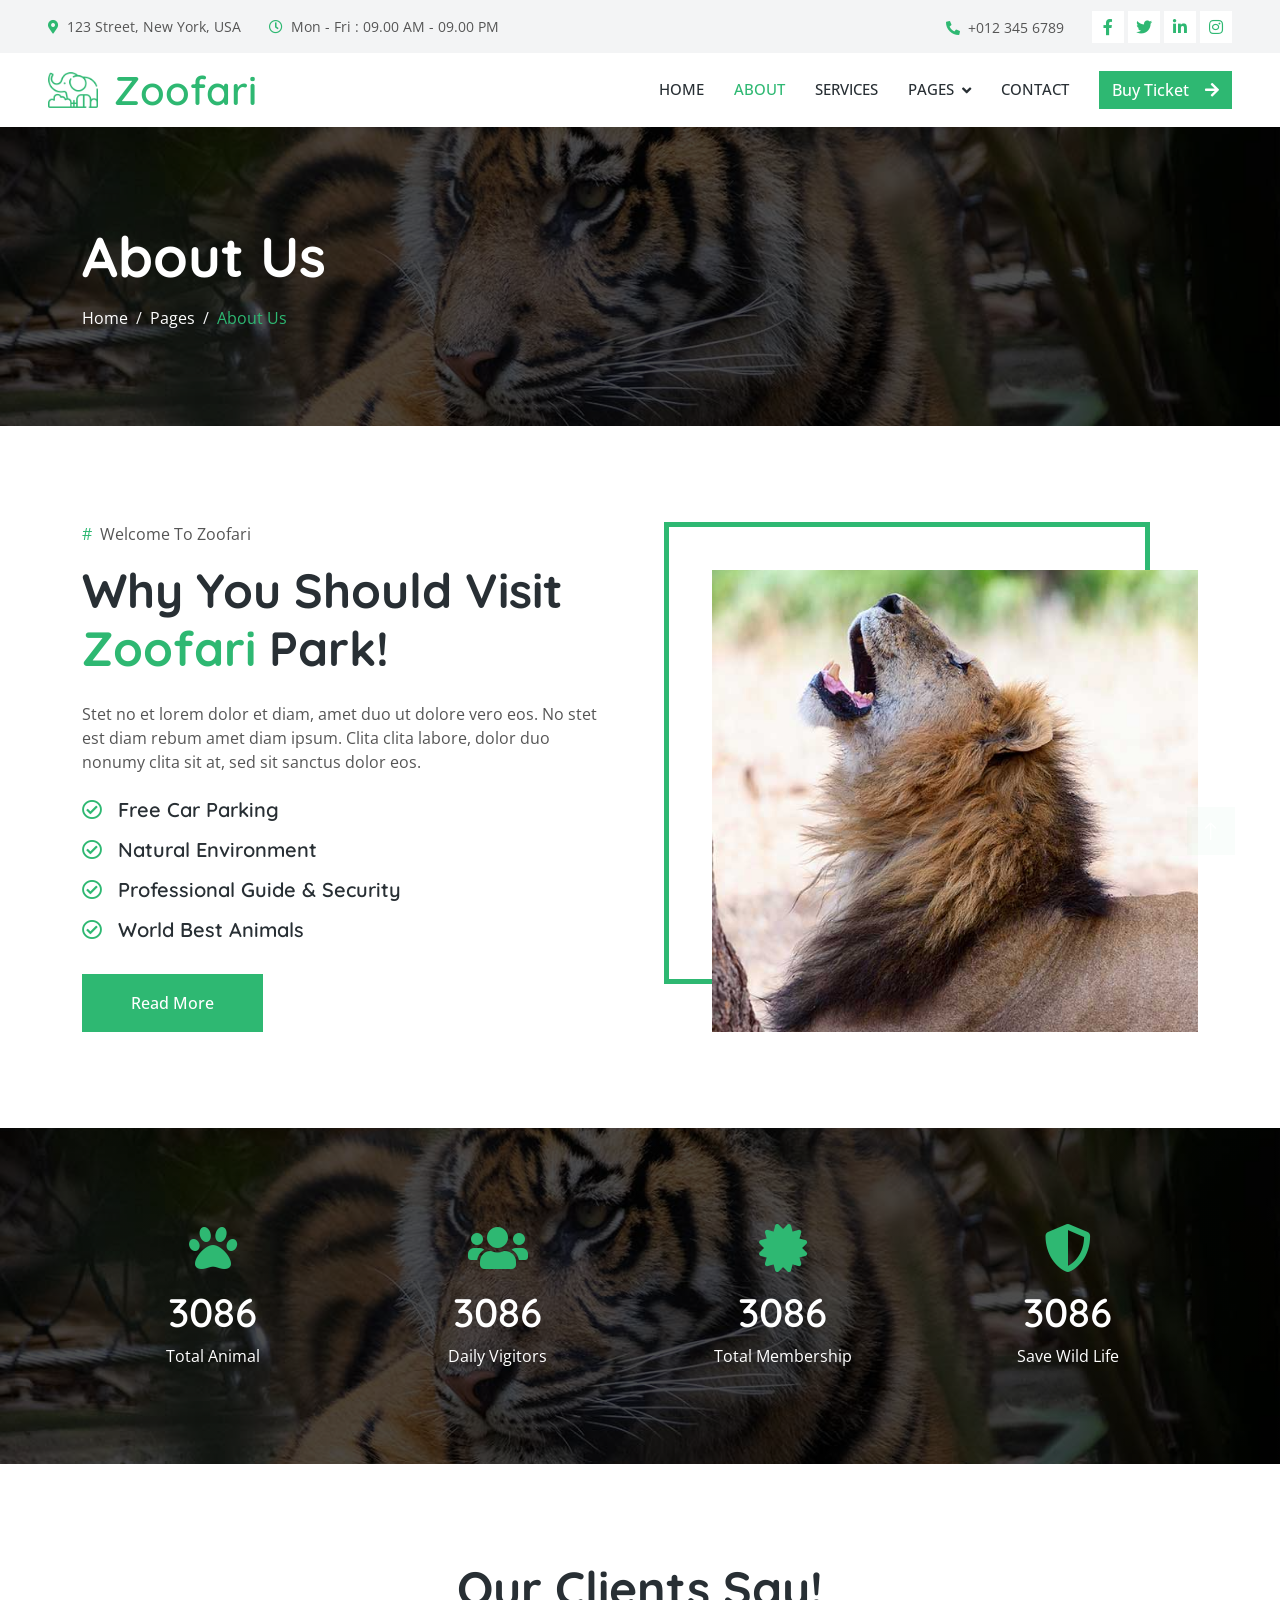
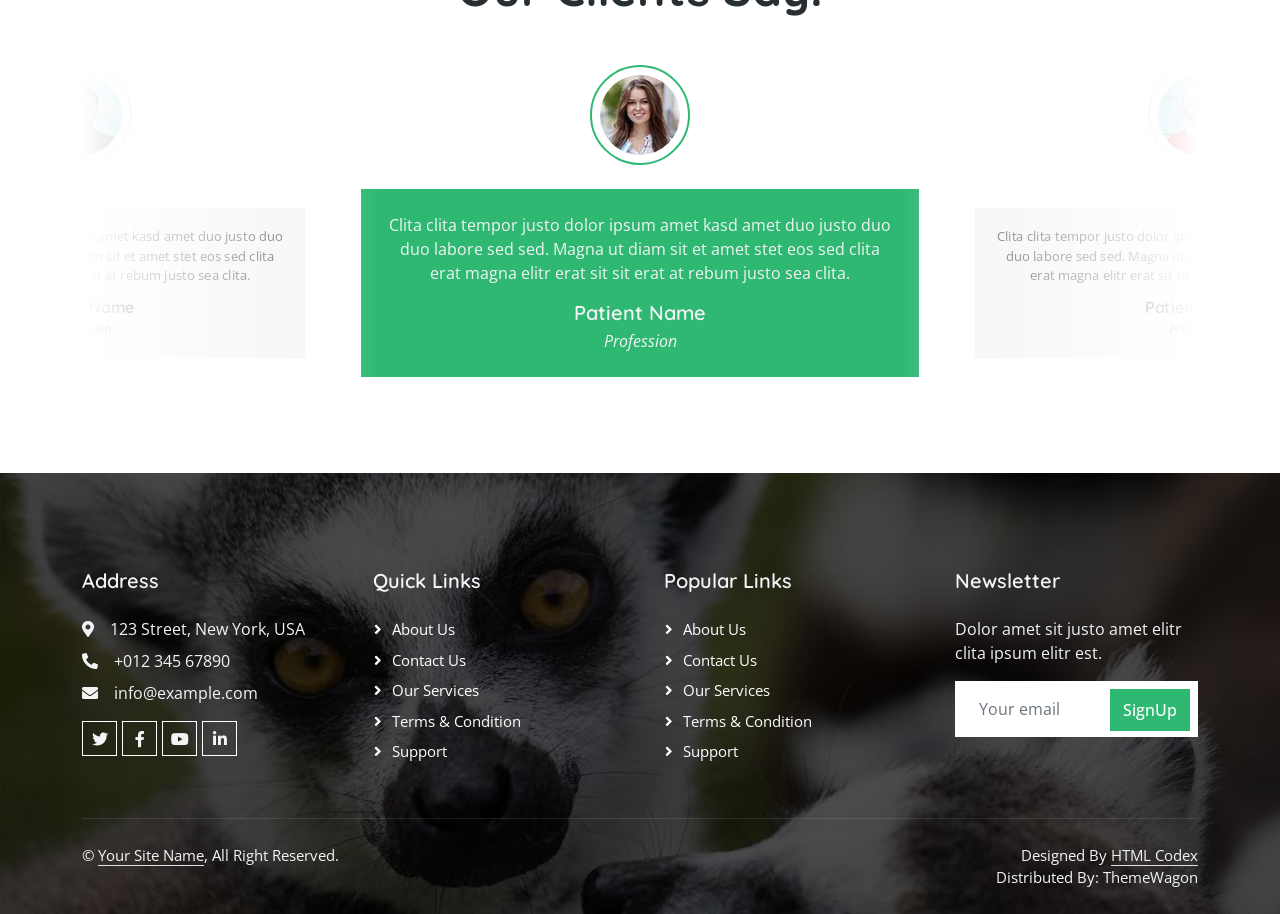
==== about.html @ 5d4ed044 "added abbout" ====
<!DOCTYPE html>
<html lang="en">
  <head>
    <meta charset="utf-8" />
    <title>Zoofari - Zoo & Safari Park Website Template</title>
    <meta content="width=device-width, initial-scale=1.0" name="viewport" />
    <meta content="" name="keywords" />
    <meta content="" name="description" />

    <!-- Favicon -->
    <link href="img/favicon.ico" rel="icon" />

    <!-- Google Web Fonts -->
    <link rel="preconnect" href="https://fonts.googleapis.com" />
    <link rel="preconnect" href="https://fonts.gstatic.com" crossorigin />
    <link
      href="https://fonts.googleapis.com/css2?family=Open+Sans:wght@400;500&family=Quicksand:wght@600;700&display=swap"
      rel="stylesheet"
    />

    <!-- Icon Font Stylesheet -->
    <link
      href="https://cdnjs.cloudflare.com/ajax/libs/font-awesome/5.10.0/css/all.min.css"
      rel="stylesheet"
    />
    <link
      href="https://cdn.jsdelivr.net/npm/bootstrap-icons@1.4.1/font/bootstrap-icons.css"
      rel="stylesheet"
    />

    <!-- Libraries Stylesheet -->
    <link href="lib/animate/animate.min.css" rel="stylesheet" />
    <link href="lib/lightbox/css/lightbox.min.css" rel="stylesheet" />
    <link href="lib/owlcarousel/assets/owl.carousel.min.css" rel="stylesheet" />

    <!-- Customized Bootstrap Stylesheet -->
    <link href="css/bootstrap.min.css" rel="stylesheet" />

    <!-- Template Stylesheet -->
    <link href="css/style.css" rel="stylesheet" />
  </head>

  <body>
    <!-- Spinner Start -->
    <div
      id="spinner"
      class="show bg-white position-fixed translate-middle w-100 vh-100 top-50 start-50 d-flex align-items-center justify-content-center"
    >
      <div
        class="spinner-border text-primary"
        style="width: 3rem; height: 3rem"
        role="status"
      >
        <span class="sr-only">Loading...</span>
      </div>
    </div>
    <!-- Spinner End -->

    <!-- Topbar Start -->
    <div class="container-fluid bg-light p-0 wow fadeIn" data-wow-delay="0.1s">
      <div class="row gx-0 d-none d-lg-flex">
        <div class="col-lg-7 px-5 text-start">
          <div class="h-100 d-inline-flex align-items-center py-3 me-4">
            <small class="fa fa-map-marker-alt text-primary me-2"></small>
            <small>123 Street, New York, USA</small>
          </div>
          <div class="h-100 d-inline-flex align-items-center py-3">
            <small class="far fa-clock text-primary me-2"></small>
            <small>Mon - Fri : 09.00 AM - 09.00 PM</small>
          </div>
        </div>
        <div class="col-lg-5 px-5 text-end">
          <div class="h-100 d-inline-flex align-items-center py-3 me-4">
            <small class="fa fa-phone-alt text-primary me-2"></small>
            <small>+012 345 6789</small>
          </div>
          <div class="h-100 d-inline-flex align-items-center">
            <a class="btn btn-sm-square bg-white text-primary me-1" href=""
              ><i class="fab fa-facebook-f"></i
            ></a>
            <a class="btn btn-sm-square bg-white text-primary me-1" href=""
              ><i class="fab fa-twitter"></i
            ></a>
            <a class="btn btn-sm-square bg-white text-primary me-1" href=""
              ><i class="fab fa-linkedin-in"></i
            ></a>
            <a class="btn btn-sm-square bg-white text-primary me-0" href=""
              ><i class="fab fa-instagram"></i
            ></a>
          </div>
        </div>
      </div>
    </div>
    <!-- Topbar End -->

    <!-- Navbar Start -->
    <nav
      class="navbar navbar-expand-lg bg-white navbar-light sticky-top py-lg-0 px-4 px-lg-5 wow fadeIn"
      data-wow-delay="0.1s"
    >
      <a href="index.html" class="navbar-brand p-0">
        <img class="img-fluid me-3" src="img/icon/icon-10.png" alt="Icon" />
        <h1 class="m-0 text-primary">Zoofari</h1>
      </a>
      <button
        type="button"
        class="navbar-toggler"
        data-bs-toggle="collapse"
        data-bs-target="#navbarCollapse"
      >
        <span class="navbar-toggler-icon"></span>
      </button>
      <div class="collapse navbar-collapse py-4 py-lg-0" id="navbarCollapse">
        <div class="navbar-nav ms-auto">
          <a href="index.html" class="nav-item nav-link">Home</a>
          <a href="about.html" class="nav-item nav-link active">About</a>
          <a href="service.html" class="nav-item nav-link">Services</a>
          <div class="nav-item dropdown">
            <a
              href="#"
              class="nav-link dropdown-toggle"
              data-bs-toggle="dropdown"
              >Pages</a
            >
            <div class="dropdown-menu rounded-0 rounded-bottom m-0">
              <a href="animal.html" class="dropdown-item">Our Animals</a>
              <a href="membership.html" class="dropdown-item">Membership</a>
              <a href="visiting.html" class="dropdown-item">Visiting Hours</a>
              <a href="testimonial.html" class="dropdown-item">Testimonial</a>
              <a href="404.html" class="dropdown-item">404 Page</a>
            </div>
          </div>
          <a href="contact.html" class="nav-item nav-link">Contact</a>
        </div>
        <a href="" class="btn btn-primary"
          >Buy Ticket<i class="fa fa-arrow-right ms-3"></i
        ></a>
      </div>
    </nav>
    <!-- Navbar End -->

    <!-- Page Header Start -->
    <div
      class="container-fluid header-bg py-5 mb-5 wow fadeIn"
      data-wow-delay="0.1s"
    >
      <div class="container py-5">
        <h1 class="display-4 text-white mb-3 animated slideInDown">About Us</h1>
        <nav aria-label="breadcrumb animated slideInDown">
          <ol class="breadcrumb mb-0">
            <li class="breadcrumb-item">
              <a class="text-white" href="#">Home</a>
            </li>
            <li class="breadcrumb-item">
              <a class="text-white" href="#">Pages</a>
            </li>
            <li class="breadcrumb-item text-primary active" aria-current="page">
              About Us
            </li>
          </ol>
        </nav>
      </div>
    </div>
    <!-- Page Header End -->

    <!-- About Start -->
    <div class="container-xxl py-5">
      <div class="container">
        <div class="row g-5">
          <div class="col-lg-6 wow fadeInUp" data-wow-delay="0.1s">
            <p><span class="text-primary me-2">#</span>Welcome To Zoofari</p>
            <h1 class="display-5 mb-4">
              Why You Should Visit
              <span class="text-primary">Zoofari</span> Park!
            </h1>
            <p class="mb-4">
              Stet no et lorem dolor et diam, amet duo ut dolore vero eos. No
              stet est diam rebum amet diam ipsum. Clita clita labore, dolor duo
              nonumy clita sit at, sed sit sanctus dolor eos.
            </p>
            <h5 class="mb-3">
              <i class="far fa-check-circle text-primary me-3"></i>Free Car
              Parking
            </h5>
            <h5 class="mb-3">
              <i class="far fa-check-circle text-primary me-3"></i>Natural
              Environment
            </h5>
            <h5 class="mb-3">
              <i class="far fa-check-circle text-primary me-3"></i>Professional
              Guide & Security
            </h5>
            <h5 class="mb-3">
              <i class="far fa-check-circle text-primary me-3"></i>World Best
              Animals
            </h5>
            <a class="btn btn-primary py-3 px-5 mt-3" href="">Read More</a>
          </div>
          <div class="col-lg-6 wow fadeInUp" data-wow-delay="0.5s">
            <div class="img-border">
              <img class="img-fluid" src="img/about.jpg" alt="" />
            </div>
          </div>
        </div>
      </div>
    </div>
    <!-- About End -->

    <!-- Facts Start -->
    <div
      class="container-xxl bg-primary facts my-5 py-5 wow fadeInUp"
      data-wow-delay="0.1s"
    >
      <div class="container py-5">
        <div class="row g-4">
          <div
            class="col-md-6 col-lg-3 text-center wow fadeIn"
            data-wow-delay="0.1s"
          >
            <i class="fa fa-paw fa-3x text-primary mb-3"></i>
            <h1 class="text-white mb-2" data-toggle="counter-up">12345</h1>
            <p class="text-white mb-0">Total Animal</p>
          </div>
          <div
            class="col-md-6 col-lg-3 text-center wow fadeIn"
            data-wow-delay="0.3s"
          >
            <i class="fa fa-users fa-3x text-primary mb-3"></i>
            <h1 class="text-white mb-2" data-toggle="counter-up">12345</h1>
            <p class="text-white mb-0">Daily Vigitors</p>
          </div>
          <div
            class="col-md-6 col-lg-3 text-center wow fadeIn"
            data-wow-delay="0.5s"
          >
            <i class="fa fa-certificate fa-3x text-primary mb-3"></i>
            <h1 class="text-white mb-2" data-toggle="counter-up">12345</h1>
            <p class="text-white mb-0">Total Membership</p>
          </div>
          <div
            class="col-md-6 col-lg-3 text-center wow fadeIn"
            data-wow-delay="0.7s"
          >
            <i class="fa fa-shield-alt fa-3x text-primary mb-3"></i>
            <h1 class="text-white mb-2" data-toggle="counter-up">12345</h1>
            <p class="text-white mb-0">Save Wild Life</p>
          </div>
        </div>
      </div>
    </div>
    <!-- Facts End -->

    <!-- Testimonial Start -->
    <div class="container-xxl py-5">
      <div class="container">
        <h1
          class="display-5 text-center mb-5 wow fadeInUp"
          data-wow-delay="0.1s"
        >
          Our Clients Say!
        </h1>
        <div
          class="owl-carousel testimonial-carousel wow fadeInUp"
          data-wow-delay="0.1s"
        >
          <div class="testimonial-item text-center">
            <img
              class="img-fluid rounded-circle border border-2 p-2 mx-auto mb-4"
              src="img/testimonial-1.jpg"
              style="width: 100px; height: 100px"
            />
            <div class="testimonial-text rounded text-center p-4">
              <p>
                Clita clita tempor justo dolor ipsum amet kasd amet duo justo
                duo duo labore sed sed. Magna ut diam sit et amet stet eos sed
                clita erat magna elitr erat sit sit erat at rebum justo sea
                clita.
              </p>
              <h5 class="mb-1">Patient Name</h5>
              <span class="fst-italic">Profession</span>
            </div>
          </div>
          <div class="testimonial-item text-center">
            <img
              class="img-fluid rounded-circle border border-2 p-2 mx-auto mb-4"
              src="img/testimonial-2.jpg"
              style="width: 100px; height: 100px"
            />
            <div class="testimonial-text rounded text-center p-4">
              <p>
                Clita clita tempor justo dolor ipsum amet kasd amet duo justo
                duo duo labore sed sed. Magna ut diam sit et amet stet eos sed
                clita erat magna elitr erat sit sit erat at rebum justo sea
                clita.
              </p>
              <h5 class="mb-1">Patient Name</h5>
              <span class="fst-italic">Profession</span>
            </div>
          </div>
          <div class="testimonial-item text-center">
            <img
              class="img-fluid rounded-circle border border-2 p-2 mx-auto mb-4"
              src="img/testimonial-3.jpg"
              style="width: 100px; height: 100px"
            />
            <div class="testimonial-text rounded text-center p-4">
              <p>
                Clita clita tempor justo dolor ipsum amet kasd amet duo justo
                duo duo labore sed sed. Magna ut diam sit et amet stet eos sed
                clita erat magna elitr erat sit sit erat at rebum justo sea
                clita.
              </p>
              <h5 class="mb-1">Patient Name</h5>
              <span class="fst-italic">Profession</span>
            </div>
          </div>
        </div>
      </div>
    </div>
    <!-- Testimonial End -->

    <!-- Footer Start -->
    <div
      class="container-fluid footer bg-dark text-light footer mt-5 pt-5 wow fadeIn"
      data-wow-delay="0.1s"
    >
      <div class="container py-5">
        <div class="row g-5">
          <div class="col-lg-3 col-md-6">
            <h5 class="text-light mb-4">Address</h5>
            <p class="mb-2">
              <i class="fa fa-map-marker-alt me-3"></i>123 Street, New York, USA
            </p>
            <p class="mb-2">
              <i class="fa fa-phone-alt me-3"></i>+012 345 67890
            </p>
            <p class="mb-2">
              <i class="fa fa-envelope me-3"></i>info@example.com
            </p>
            <div class="d-flex pt-2">
              <a class="btn btn-outline-light btn-social" href=""
                ><i class="fab fa-twitter"></i
              ></a>
              <a class="btn btn-outline-light btn-social" href=""
                ><i class="fab fa-facebook-f"></i
              ></a>
              <a class="btn btn-outline-light btn-social" href=""
                ><i class="fab fa-youtube"></i
              ></a>
              <a class="btn btn-outline-light btn-social" href=""
                ><i class="fab fa-linkedin-in"></i
              ></a>
            </div>
          </div>
          <div class="col-lg-3 col-md-6">
            <h5 class="text-light mb-4">Quick Links</h5>
            <a class="btn btn-link" href="">About Us</a>
            <a class="btn btn-link" href="">Contact Us</a>
            <a class="btn btn-link" href="">Our Services</a>
            <a class="btn btn-link" href="">Terms & Condition</a>
            <a class="btn btn-link" href="">Support</a>
          </div>
          <div class="col-lg-3 col-md-6">
            <h5 class="text-light mb-4">Popular Links</h5>
            <a class="btn btn-link" href="">About Us</a>
            <a class="btn btn-link" href="">Contact Us</a>
            <a class="btn btn-link" href="">Our Services</a>
            <a class="btn btn-link" href="">Terms & Condition</a>
            <a class="btn btn-link" href="">Support</a>
          </div>
          <div class="col-lg-3 col-md-6">
            <h5 class="text-light mb-4">Newsletter</h5>
            <p>Dolor amet sit justo amet elitr clita ipsum elitr est.</p>
            <div class="position-relative mx-auto" style="max-width: 400px">
              <input
                class="form-control border-0 w-100 py-3 ps-4 pe-5"
                type="text"
                placeholder="Your email"
              />
              <button
                type="button"
                class="btn btn-primary py-2 position-absolute top-0 end-0 mt-2 me-2"
              >
                SignUp
              </button>
            </div>
          </div>
        </div>
      </div>
      <div class="container">
        <div class="copyright">
          <div class="row">
            <div class="col-md-6 text-center text-md-start mb-3 mb-md-0">
              &copy; <a class="border-bottom" href="#">Your Site Name</a>, All
              Right Reserved.
            </div>
            <div class="col-md-6 text-center text-md-end">
              <!--/*** This template is free as long as you keep the footer author’s credit link/attribution link/backlink. If you'd like to use the template without the footer author’s credit link/attribution link/backlink, you can purchase the Credit Removal License from "https://htmlcodex.com/credit-removal". Thank you for your support. ***/-->
              Designed By
              <a class="border-bottom" href="https://htmlcodex.com"
                >HTML Codex</a
              >
              <br />Distributed By:
              <a href="https://themewagon.com" target="_blank">ThemeWagon</a>
            </div>
          </div>
        </div>
      </div>
    </div>
    <!-- Footer End -->

    <!-- Back to Top -->
    <a href="#" class="btn btn-lg btn-primary btn-lg-square back-to-top"
      ><i class="bi bi-arrow-up"></i
    ></a>

    <!-- JavaScript Libraries -->
    <script src="https://code.jquery.com/jquery-3.4.1.min.js"></script>
    <script src="https://cdn.jsdelivr.net/npm/bootstrap@5.0.0/dist/js/bootstrap.bundle.min.js"></script>
    <script src="lib/wow/wow.min.js"></script>
    <script src="lib/easing/easing.min.js"></script>
    <script src="lib/waypoints/waypoints.min.js"></script>
    <script src="lib/counterup/counterup.min.js"></script>
    <script src="lib/owlcarousel/owl.carousel.min.js"></script>
    <script src="lib/lightbox/js/lightbox.min.js"></script>

    <!-- Template Javascript -->
    <script src="js/main.js"></script>
  </body>
</html>
---- css/style.css ----
/********** Template CSS **********/
:root {
    --primary: #2EB872;
    --light: #F3F4F5;
    --dark: #282F34;
}

.back-to-top {
    position: fixed;
    display: none;
    right: 45px;
    bottom: 45px;
    z-index: 99;
}


/*** Spinner ***/
#spinner {
    opacity: 0;
    visibility: hidden;
    transition: opacity .5s ease-out, visibility 0s linear .5s;
    z-index: 99999;
}

#spinner.show {
    transition: opacity .5s ease-out, visibility 0s linear 0s;
    visibility: visible;
    opacity: 1;
}


/*** Button ***/
.btn {
    font-weight: 500;
    transition: .5s;
}

.btn.btn-primary,
.btn.btn-secondary {
    color: #FFFFFF;
}

.btn-square {
    width: 38px;
    height: 38px;
}

.btn-sm-square {
    width: 32px;
    height: 32px;
}

.btn-lg-square {
    width: 48px;
    height: 48px;
}

.btn-square,
.btn-sm-square,
.btn-lg-square {
    padding: 0;
    display: flex;
    align-items: center;
    justify-content: center;
    font-weight: normal;
}


/*** Navbar ***/
.navbar.sticky-top {
    top: -100px;
    transition: .5s;
}

.navbar .navbar-brand {
    display: flex;
    align-items: center;
}

.navbar .navbar-brand img {
    max-height: 50px;
}

.navbar .dropdown-toggle::after {
    border: none;
    content: "\f107";
    font-family: "Font Awesome 5 Free";
    font-weight: 900;
    vertical-align: middle;
    margin-left: 8px;
}

.navbar .navbar-nav .nav-link {
    margin-right: 30px;
    padding: 25px 0;
    color: #FFFFFF;
    font-size: 15px;
    font-weight: 500;
    text-transform: uppercase;
    outline: none;
}

.navbar .navbar-nav .nav-link:hover,
.navbar .navbar-nav .nav-link.active {
    color: var(--primary);
}

@media (max-width: 991.98px) {
    .navbar .navbar-nav .nav-link  {
        margin-right: 0;
        padding: 10px 0;
    }

    .navbar .navbar-nav {
        border-top: 1px solid #EEEEEE;
    }
}

.navbar .navbar-nav .nav-link {
    color: var(--dark);
    font-weight: 500;
}

@media (min-width: 992px) {
    .navbar .nav-item .dropdown-menu {
        display: block;
        border: none;
        margin-top: 0;
        top: 150%;
        opacity: 0;
        visibility: hidden;
        transition: .5s;
    }

    .navbar .nav-item:hover .dropdown-menu {
        top: 100%;
        visibility: visible;
        transition: .5s;
        opacity: 1;
    }
}


/*** Header ***/
.header-bg {
    background: linear-gradient(rgba(0, 0, 0, .7), rgba(0, 0, 0, .7)), url(../img/bg-1.jpg) center center no-repeat;
    background-size: cover;
}

.btn-play {
    position: relative;
    display: block;
    box-sizing: content-box;
    width: 16px;
    height: 26px;
    border-radius: 100%;
    border: none;
    outline: none !important;
    padding: 18px 20px 20px 28px;
    background: #FFFFFF;
}

.btn-play:before {
    content: "";
    position: absolute;
    z-index: 0;
    left: 50%;
    top: 50%;
    transform: translateX(-50%) translateY(-50%);
    display: block;
    width: 60px;
    height: 60px;
    background: #FFFFFF;
    border-radius: 100%;
    animation: pulse-border 1500ms ease-out infinite;
}

.btn-play:after {
    content: "";
    position: absolute;
    z-index: 1;
    left: 50%;
    top: 50%;
    transform: translateX(-50%) translateY(-50%);
    display: block;
    width: 60px;
    height: 60px;
    background: #FFFFFF;
    border-radius: 100%;
    transition: all 200ms;
}

.btn-play span {
    display: block;
    position: relative;
    z-index: 3;
    width: 0;
    height: 0;
    left: -1px;
    border-left: 16px solid var(--primary);
    border-top: 11px solid transparent;
    border-bottom: 11px solid transparent;
}

@keyframes pulse-border {
    0% {
        transform: translateX(-50%) translateY(-50%) translateZ(0) scale(1);
        opacity: 1;
    }

    100% {
        transform: translateX(-50%) translateY(-50%) translateZ(0) scale(2);
        opacity: 0;
    }
}

.modal-video .modal-dialog {
    position: relative;
    max-width: 800px;
    margin: 60px auto 0 auto;
}

.modal-video .modal-body {
    position: relative;
    padding: 0px;
}

.modal-video .close {
    position: absolute;
    width: 30px;
    height: 30px;
    right: 0px;
    top: -30px;
    z-index: 999;
    font-size: 30px;
    font-weight: normal;
    color: #FFFFFF;
    background: #000000;
    opacity: 1;
}

.header-carousel .owl-nav {
    position: absolute;
    width: 200px;
    height: 40px;
    bottom: 30px;
    left: 50%;
    transform: translateX(-50%);
    display: flex;
    justify-content: space-between;
}

.header-carousel .owl-nav .owl-prev,
.header-carousel .owl-nav .owl-next {
    width: 40px;
    height: 40px;
    display: flex;
    align-items: center;
    justify-content: center;
    color: #FFFFFF;
    background: transparent;
    border: 1px solid #FFFFFF;
    font-size: 22px;
    transition: .5s;
}

.header-carousel .owl-nav .owl-prev:hover,
.header-carousel .owl-nav .owl-next:hover {
    background: var(--primary);
    border-color: var(--primary);
}

.header-carousel .owl-dots {
    position: absolute;
    height: 45px;
    bottom: 30px;
    left: 50%;
    transform: translateX(-50%);
    display: flex;
    align-items: center;
    justify-content: center;
}

.header-carousel .owl-dot {
    position: relative;
    display: inline-block;
    margin: 0 5px;
    width: 15px;
    height: 15px;
    background: transparent;
    border: 1px solid #FFFFFF;
    transition: .5s;
}

.header-carousel .owl-dot::after {
    position: absolute;
    content: "";
    width: 5px;
    height: 5px;
    top: 4px;
    left: 4px;
    background: #FFFFFF;
    border-radius: 5px;
}

.header-carousel .owl-dot.active {
    background: var(--primary);
    border-color: var(--primary);
}

.breadcrumb-item + .breadcrumb-item::before {
    color: var(--light);
}


/*** Img Border ***/
.img-border {
    position: relative;
    height: 100%;
    min-height: 400px;
}

.img-border::before {
    position: absolute;
    content: "";
    top: 0;
    left: 0;
    right: 3rem;
    bottom: 3rem;
    border: 5px solid var(--primary);
}

.img-border img {
    position: absolute;
    top: 3rem;
    left: 3rem;
    width: calc(100% - 3rem);
    height: calc(100% - 3rem);
    object-fit: cover;
}


/*** Facts & Visiting Hours ***/
.facts {
    background: linear-gradient(rgba(0, 0, 0, .7), rgba(0, 0, 0, .7)), url(../img/bg-1.jpg) center center no-repeat;
    background-size: cover;
}

.visiting-hours {
    background: linear-gradient(rgba(0, 0, 0, .7), rgba(0, 0, 0, .7)), url(../img/bg-2.jpg) center center no-repeat;
    background-size: cover;
}

.visiting-hours .list-group-item {
    display: flex;
    justify-content: space-between;
    color: var(--light);
    background: rgba(0, 0, 0, .15);
    border-color: rgba(255, 255, 255, .15);
}

.visiting-hours .table {
    color: var(--light);
    background: rgba(0, 0, 0, .15);
}

.visiting-hours .table td {
    padding: .5rem 1rem;
    border-color: rgba(255, 255, 255, .15);
}

.visiting-hours .table tr:last-child td {
    border: none;
}


/*** Animal ***/
.animal-item {
    position: relative;
    display: block;
}

.animal-item .animal-text {
    position: absolute;
    width: 100%;
    height: 100%;
    top: 0;
    left: 0;
    background: rgba(0, 0, 0, .7);
    display: flex;
    flex-direction: column;
    justify-content: flex-end;
    padding-bottom: 100px !important;
    opacity: 0;
    transition: .5s;
}

.animal-item:hover .animal-text {
    opacity: 1;
    padding-bottom: 20px !important;
}


/*** Membership ***/
.membership-item {
    padding: 45px 30px;
    color: #FFFFFF;
    background: rgba(0, 0, 0, .7);
}

.membership-item img {
    position: absolute;
    top: 0;
    left: 0;
    width: 100%;
    height: 100%;
    object-fit: cover;
    z-index: -1;
}

.membership-item .display-1 {
    color: transparent;
    -webkit-text-stroke: 2px var(--primary);
}


/*** Testimonial ***/
.testimonial-carousel::before {
    position: absolute;
    content: "";
    top: 0;
    left: 0;
    height: 100%;
    width: 0;
    background: linear-gradient(to right, rgba(255, 255, 255, 1) 0%, rgba(255, 255, 255, 0) 100%);
    z-index: 1;
}

.testimonial-carousel::after {
    position: absolute;
    content: "";
    top: 0;
    right: 0;
    height: 100%;
    width: 0;
    background: linear-gradient(to left, rgba(255, 255, 255, 1) 0%, rgba(255, 255, 255, 0) 100%);
    z-index: 1;
}

@media (min-width: 768px) {
    .testimonial-carousel::before,
    .testimonial-carousel::after {
        width: 200px;
    }
}

@media (min-width: 992px) {
    .testimonial-carousel::before,
    .testimonial-carousel::after {
        width: 300px;
    }
}

.testimonial-carousel .owl-item .testimonial-text {
    background: var(--light);
    transform: scale(.8);
    transition: .5s;
}

.testimonial-carousel .owl-item.center .testimonial-text {
    background: var(--primary);
    transform: scale(1);
}

.testimonial-carousel .owl-item .testimonial-text *,
.testimonial-carousel .owl-item .testimonial-item img {
    transition: .5s;
}

.testimonial-carousel .owl-item.center .testimonial-text * {
    color: var(--light) !important;
}

.testimonial-carousel .owl-item.center .testimonial-item img {
    border-color: var(--primary) !important;
} 

.testimonial-carousel .owl-nav {
    position: absolute;
    width: 350px;
    top: 15px;
    left: 50%;
    transform: translateX(-50%);
    display: flex;
    justify-content: space-between;
    opacity: 0;
    transition: .5s;
    z-index: 1;
}

.testimonial-carousel:hover .owl-nav {
    width: 300px;
    opacity: 1;
}

.testimonial-carousel .owl-nav .owl-prev,
.testimonial-carousel .owl-nav .owl-next {
    position: relative;
    color: var(--primary);
    font-size: 45px;
    transition: .5s;
}

.testimonial-carousel .owl-nav .owl-prev:hover,
.testimonial-carousel .owl-nav .owl-next:hover {
    color: var(--dark);
}


/*** Footer ***/
.footer {
    background: linear-gradient(rgba(0, 0, 0, .7), rgba(0, 0, 0, .7)), url(../img/bg-2.jpg) center center no-repeat;
    background-size: cover;
}

.footer .btn.btn-social {
    margin-right: 5px;
    width: 35px;
    height: 35px;
    display: flex;
    align-items: center;
    justify-content: center;
    color: var(--light);
    border: 1px solid #FFFFFF;
    transition: .3s;
}

.footer .btn.btn-social:hover {
    color: var(--primary);
}

.footer .btn.btn-link {
    display: block;
    margin-bottom: 5px;
    padding: 0;
    text-align: left;
    color: #FFFFFF;
    font-size: 15px;
    font-weight: normal;
    text-transform: capitalize;
    transition: .3s;
}

.footer .btn.btn-link::before {
    position: relative;
    content: "\f105";
    font-family: "Font Awesome 5 Free";
    font-weight: 900;
    margin-right: 10px;
}

.footer .btn.btn-link:hover {
    color: var(--primary);
    letter-spacing: 1px;
    box-shadow: none;
}

.footer .copyright {
    padding: 25px 0;
    font-size: 15px;
    border-top: 1px solid rgba(256, 256, 256, .1);
}

.footer .copyright a {
    color: var(--light);
}

.footer .copyright a:hover {
    color: var(--primary);
}
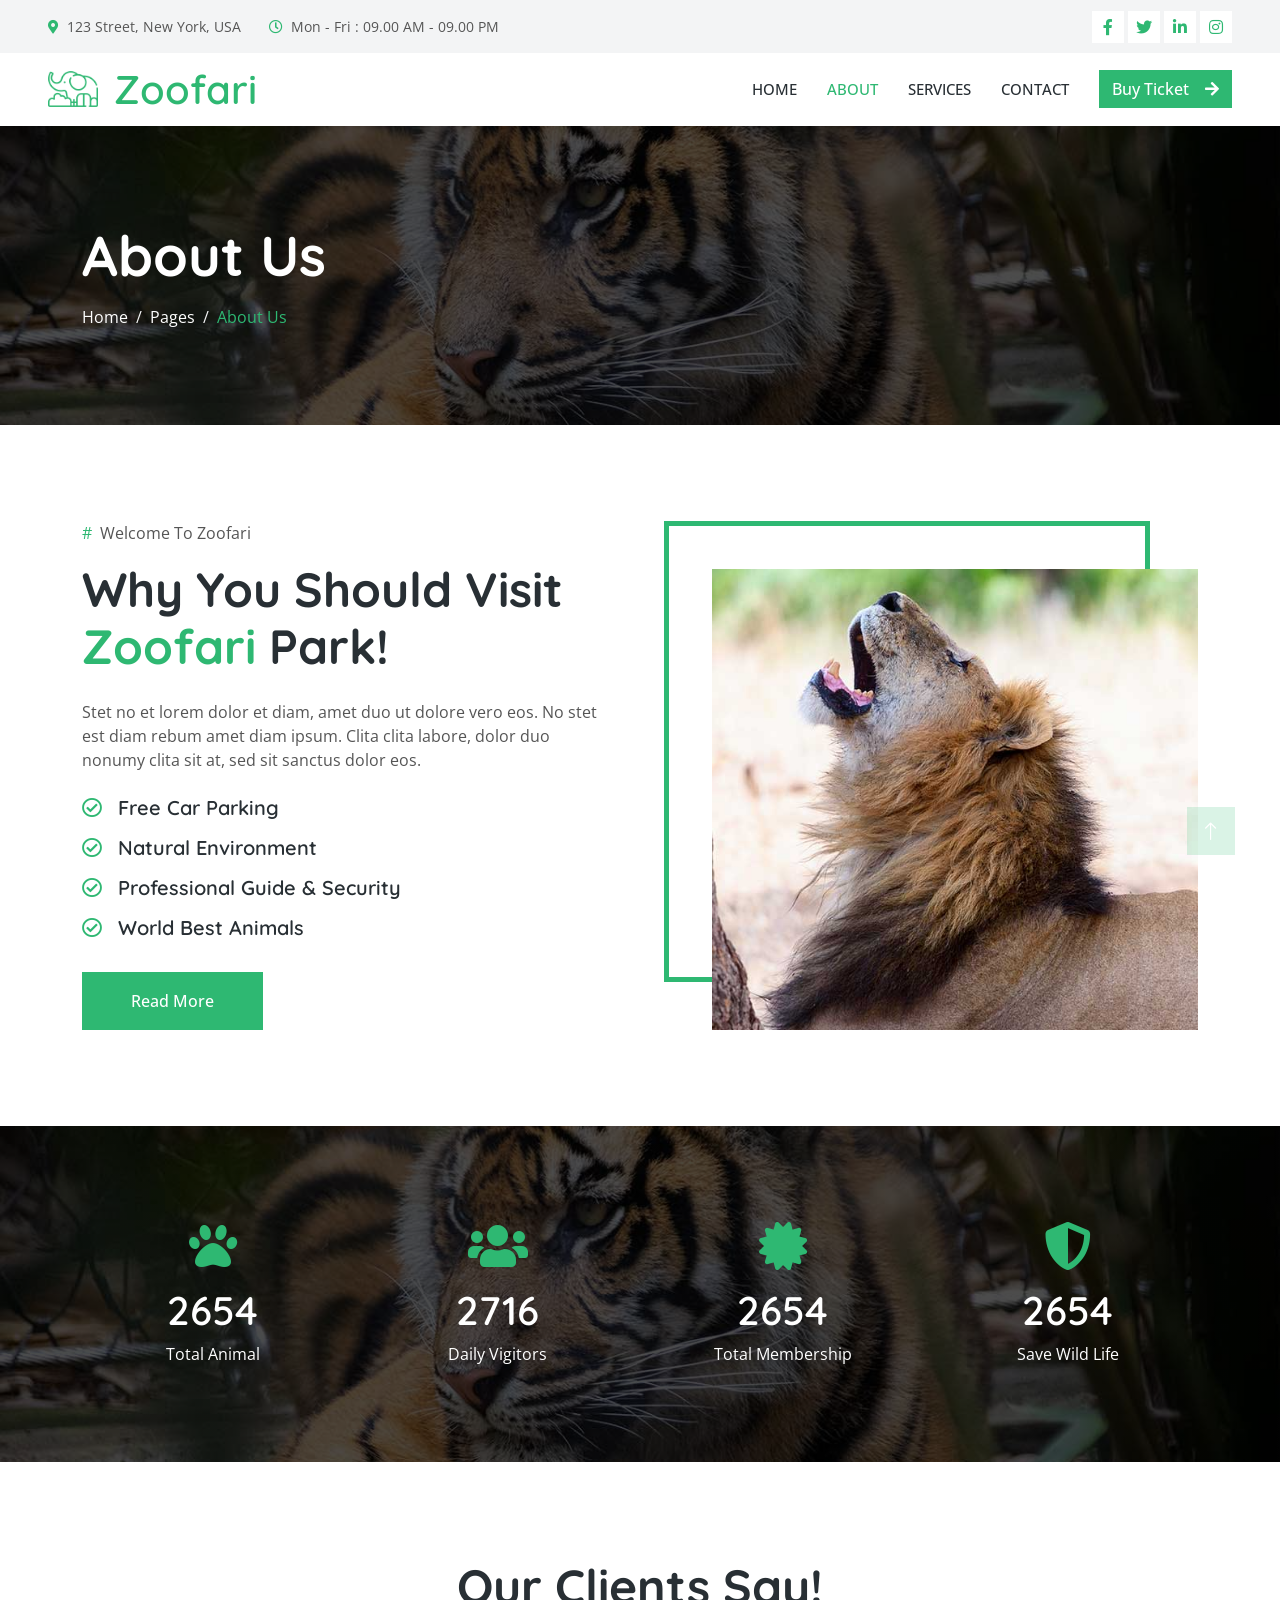
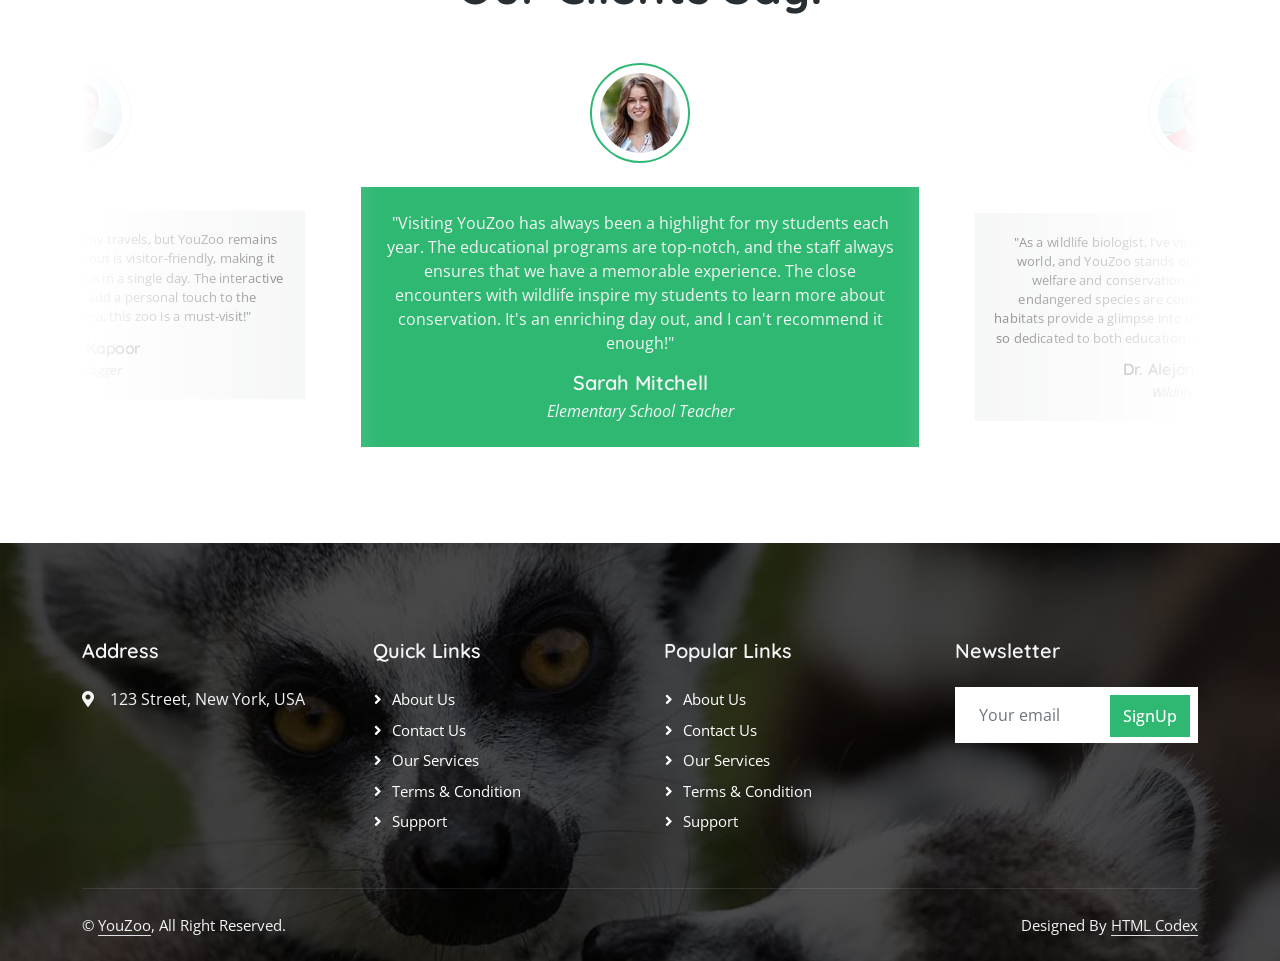
==== commit 0b7dae3d: "edited" ====
--- a/about.html
+++ b/about.html
@@ -2,7 +2,7 @@
 <html lang="en">
   <head>
     <meta charset="utf-8" />
-    <title>Zoofari - Zoo & Safari Park Website Template</title>
+    <title>YouZoo</title>
     <meta content="width=device-width, initial-scale=1.0" name="viewport" />
     <meta content="" name="keywords" />
     <meta content="" name="description" />
@@ -70,10 +70,6 @@
           </div>
         </div>
         <div class="col-lg-5 px-5 text-end">
-          <div class="h-100 d-inline-flex align-items-center py-3 me-4">
-            <small class="fa fa-phone-alt text-primary me-2"></small>
-            <small>+012 345 6789</small>
-          </div>
           <div class="h-100 d-inline-flex align-items-center">
             <a class="btn btn-sm-square bg-white text-primary me-1" href=""
               ><i class="fab fa-facebook-f"></i
@@ -115,21 +111,6 @@
           <a href="index.html" class="nav-item nav-link">Home</a>
           <a href="about.html" class="nav-item nav-link active">About</a>
           <a href="service.html" class="nav-item nav-link">Services</a>
-          <div class="nav-item dropdown">
-            <a
-              href="#"
-              class="nav-link dropdown-toggle"
-              data-bs-toggle="dropdown"
-              >Pages</a
-            >
-            <div class="dropdown-menu rounded-0 rounded-bottom m-0">
-              <a href="animal.html" class="dropdown-item">Our Animals</a>
-              <a href="membership.html" class="dropdown-item">Membership</a>
-              <a href="visiting.html" class="dropdown-item">Visiting Hours</a>
-              <a href="testimonial.html" class="dropdown-item">Testimonial</a>
-              <a href="404.html" class="dropdown-item">404 Page</a>
-            </div>
-          </div>
           <a href="contact.html" class="nav-item nav-link">Contact</a>
         </div>
         <a href="" class="btn btn-primary"
@@ -271,13 +252,15 @@
             />
             <div class="testimonial-text rounded text-center p-4">
               <p>
-                Clita clita tempor justo dolor ipsum amet kasd amet duo justo
-                duo duo labore sed sed. Magna ut diam sit et amet stet eos sed
-                clita erat magna elitr erat sit sit erat at rebum justo sea
-                clita.
+                "Visiting YouZoo has always been a highlight for my students
+                each year. The educational programs are top-notch, and the staff
+                always ensures that we have a memorable experience. The close
+                encounters with wildlife inspire my students to learn more about
+                conservation. It's an enriching day out, and I can't recommend
+                it enough!"
               </p>
-              <h5 class="mb-1">Patient Name</h5>
-              <span class="fst-italic">Profession</span>
+              <h5 class="mb-1">Sarah Mitchell</h5>
+              <span class="fst-italic">Elementary School Teacher</span>
             </div>
           </div>
           <div class="testimonial-item text-center">
@@ -288,13 +271,15 @@
             />
             <div class="testimonial-text rounded text-center p-4">
               <p>
-                Clita clita tempor justo dolor ipsum amet kasd amet duo justo
-                duo duo labore sed sed. Magna ut diam sit et amet stet eos sed
-                clita erat magna elitr erat sit sit erat at rebum justo sea
-                clita.
+                "As a wildlife biologist, I've visited numerous zoos around the
+                world, and YouZoo stands out for its commitment to animal
+                welfare and conservation. Their breeding programs for endangered
+                species are commendable, and the naturalistic habitats provide a
+                glimpse into the wild. It's heartening to see a zoo so dedicated
+                to both education and the well-being of its residents."
               </p>
-              <h5 class="mb-1">Patient Name</h5>
-              <span class="fst-italic">Profession</span>
+              <h5 class="mb-1">Dr. Alejandro Torres</h5>
+              <span class="fst-italic">Wildlife Biologist</span>
             </div>
           </div>
           <div class="testimonial-item text-center">
@@ -305,13 +290,15 @@
             />
             <div class="testimonial-text rounded text-center p-4">
               <p>
-                Clita clita tempor justo dolor ipsum amet kasd amet duo justo
-                duo duo labore sed sed. Magna ut diam sit et amet stet eos sed
-                clita erat magna elitr erat sit sit erat at rebum justo sea
-                clita.
+                "I've been to many attractions in my travels, but YouZoo remains
+                one of my favorites. The zoo's layout is visitor-friendly,
+                making it easy to see a wide variety of animals in a single day.
+                The interactive exhibits and feeding sessions add a personal
+                touch to the experience. If you're in the area, this zoo is a
+                must-visit!"
               </p>
-              <h5 class="mb-1">Patient Name</h5>
-              <span class="fst-italic">Profession</span>
+              <h5 class="mb-1">Andrew Kapoor</h5>
+              <span class="fst-italic">Travel Blogger</span>
             </div>
           </div>
         </div>
@@ -331,26 +318,6 @@
             <p class="mb-2">
               <i class="fa fa-map-marker-alt me-3"></i>123 Street, New York, USA
             </p>
-            <p class="mb-2">
-              <i class="fa fa-phone-alt me-3"></i>+012 345 67890
-            </p>
-            <p class="mb-2">
-              <i class="fa fa-envelope me-3"></i>info@example.com
-            </p>
-            <div class="d-flex pt-2">
-              <a class="btn btn-outline-light btn-social" href=""
-                ><i class="fab fa-twitter"></i
-              ></a>
-              <a class="btn btn-outline-light btn-social" href=""
-                ><i class="fab fa-facebook-f"></i
-              ></a>
-              <a class="btn btn-outline-light btn-social" href=""
-                ><i class="fab fa-youtube"></i
-              ></a>
-              <a class="btn btn-outline-light btn-social" href=""
-                ><i class="fab fa-linkedin-in"></i
-              ></a>
-            </div>
           </div>
           <div class="col-lg-3 col-md-6">
             <h5 class="text-light mb-4">Quick Links</h5>
@@ -370,7 +337,6 @@
           </div>
           <div class="col-lg-3 col-md-6">
             <h5 class="text-light mb-4">Newsletter</h5>
-            <p>Dolor amet sit justo amet elitr clita ipsum elitr est.</p>
             <div class="position-relative mx-auto" style="max-width: 400px">
               <input
                 class="form-control border-0 w-100 py-3 ps-4 pe-5"
@@ -391,8 +357,8 @@
         <div class="copyright">
           <div class="row">
             <div class="col-md-6 text-center text-md-start mb-3 mb-md-0">
-              &copy; <a class="border-bottom" href="#">Your Site Name</a>, All
-              Right Reserved.
+              &copy; <a class="border-bottom" href="#">YouZoo</a>, All Right
+              Reserved.
             </div>
             <div class="col-md-6 text-center text-md-end">
               <!--/*** This template is free as long as you keep the footer author’s credit link/attribution link/backlink. If you'd like to use the template without the footer author’s credit link/attribution link/backlink, you can purchase the Credit Removal License from "https://htmlcodex.com/credit-removal". Thank you for your support. ***/-->
@@ -400,8 +366,6 @@
               <a class="border-bottom" href="https://htmlcodex.com"
                 >HTML Codex</a
               >
-              <br />Distributed By:
-              <a href="https://themewagon.com" target="_blank">ThemeWagon</a>
             </div>
           </div>
         </div>
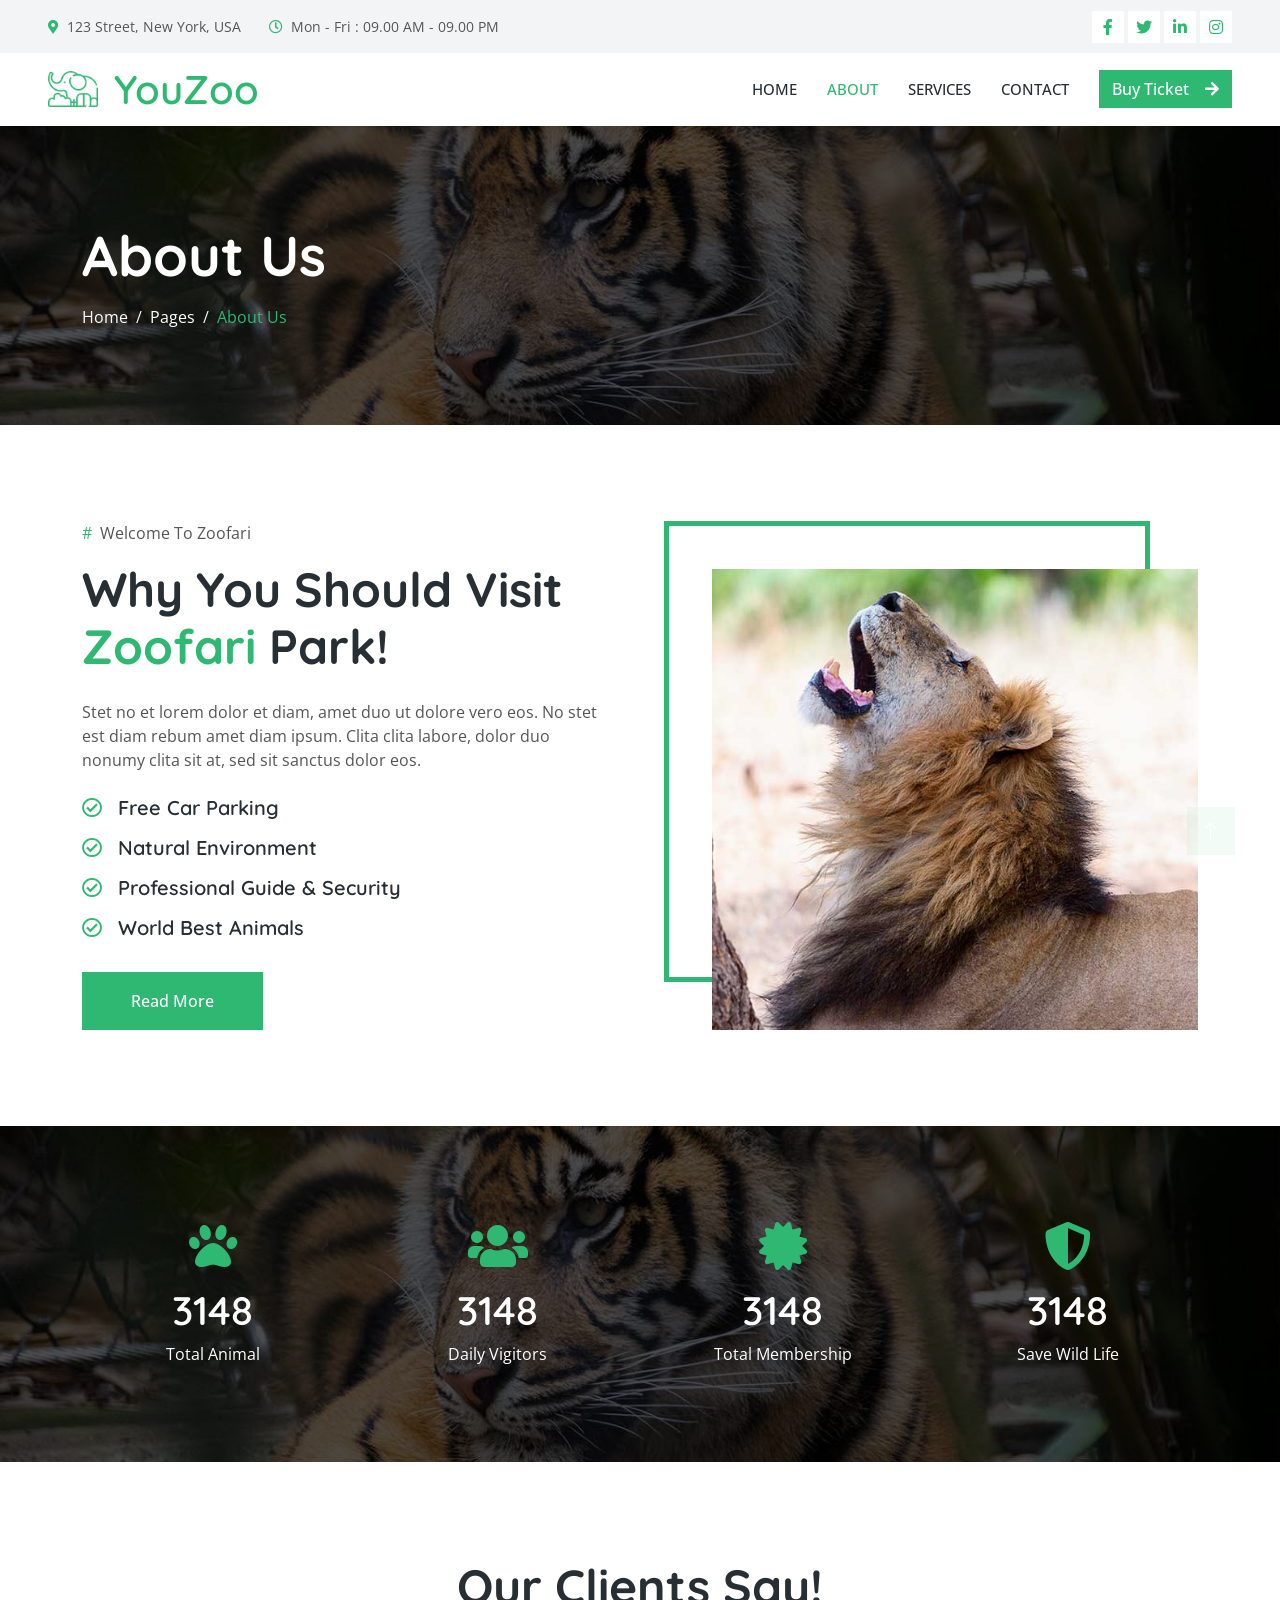
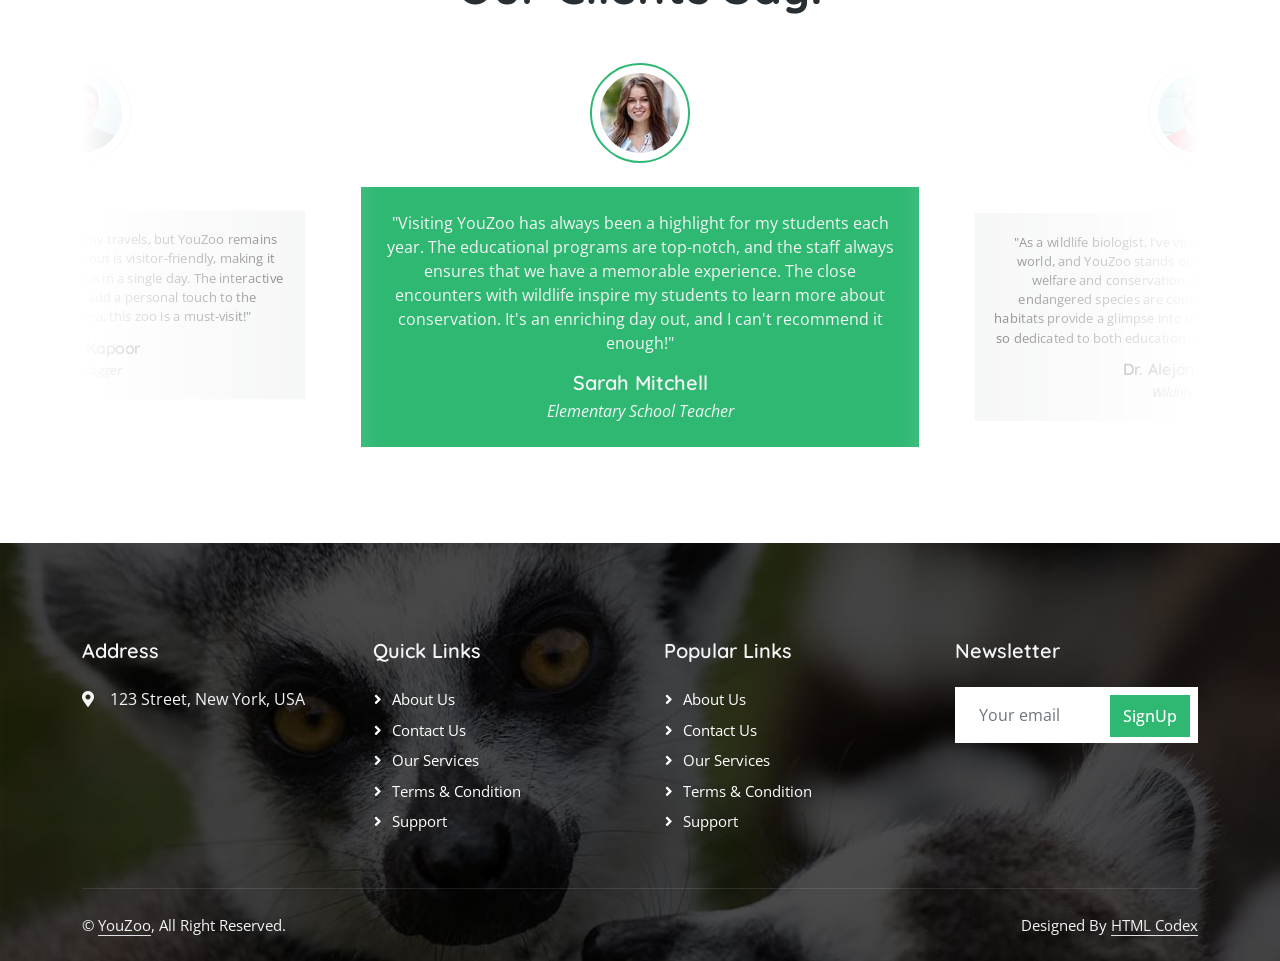
==== commit 6c1e2e0c: "MINOR CHANGES" ====
--- a/about.html
+++ b/about.html
@@ -96,7 +96,7 @@
     >
       <a href="index.html" class="navbar-brand p-0">
         <img class="img-fluid me-3" src="img/icon/icon-10.png" alt="Icon" />
-        <h1 class="m-0 text-primary">Zoofari</h1>
+        <h1 class="m-0 text-primary">YouZoo</h1>
       </a>
       <button
         type="button"
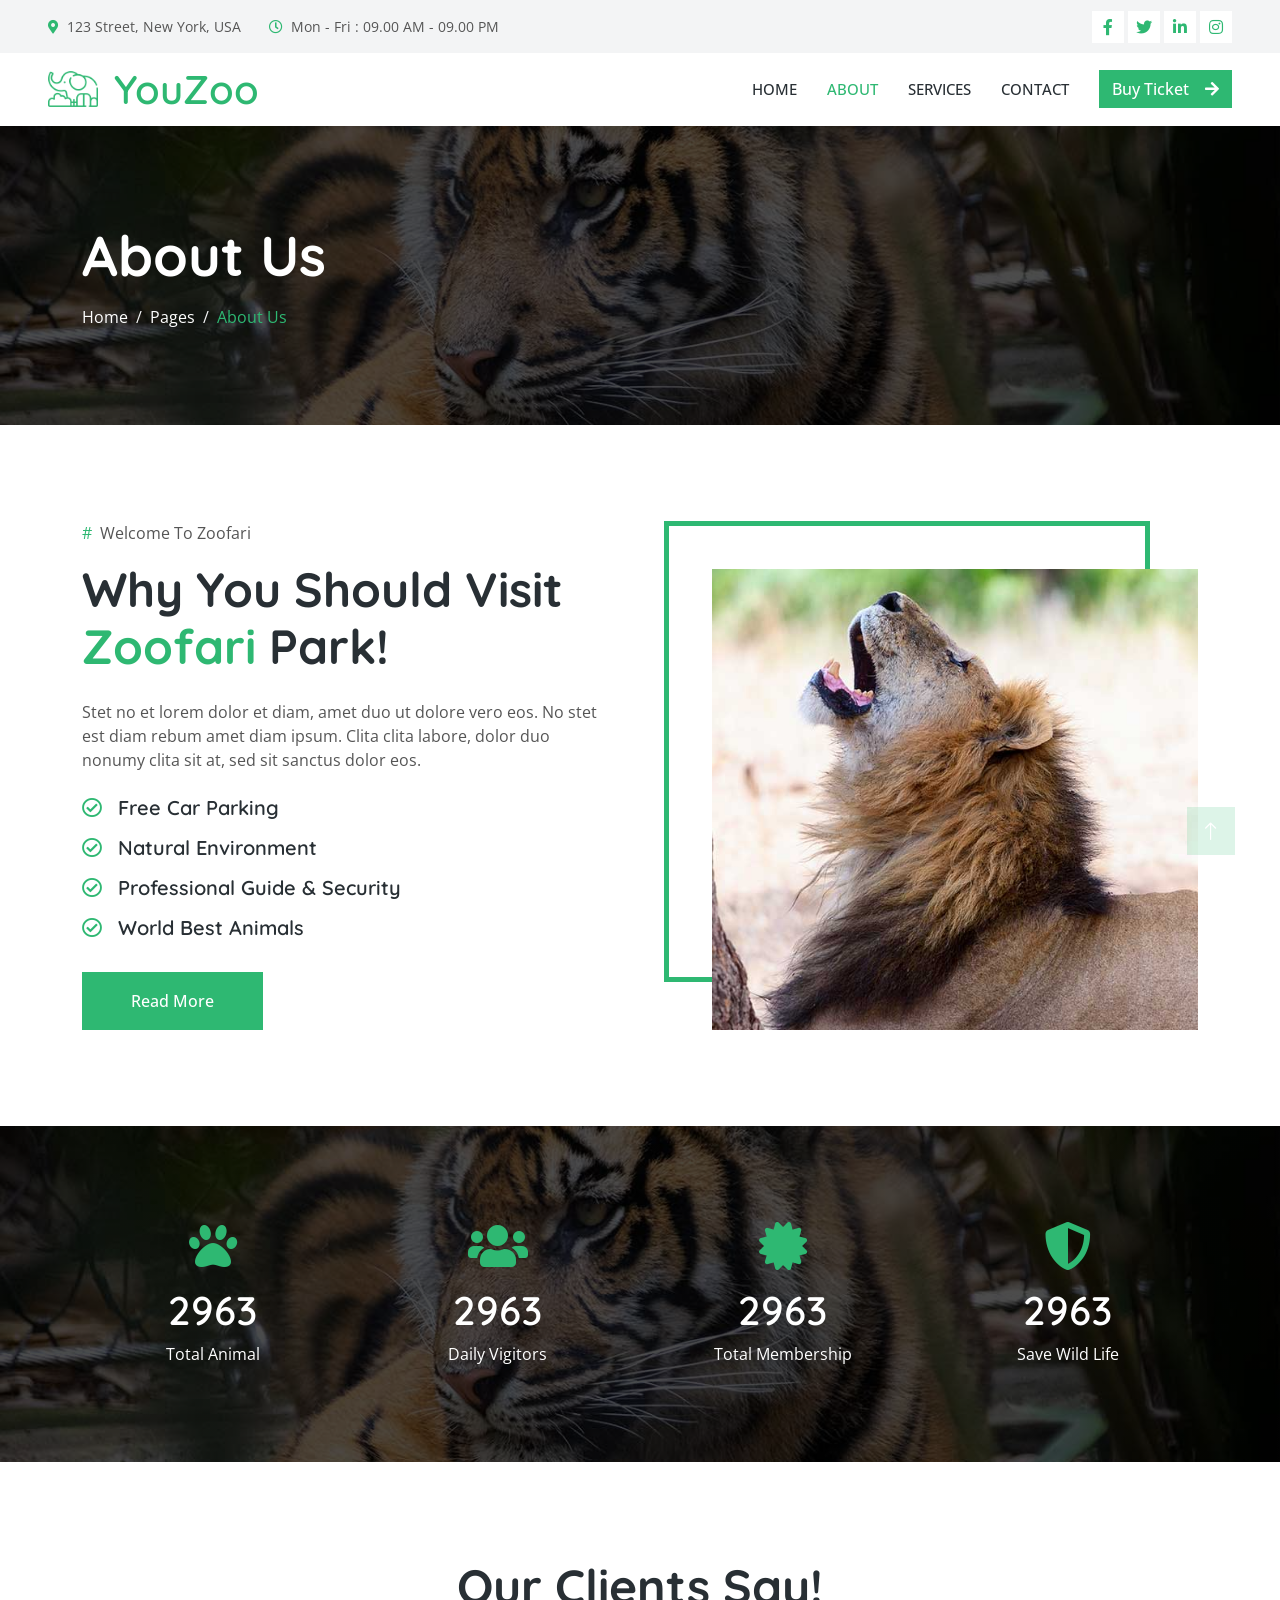
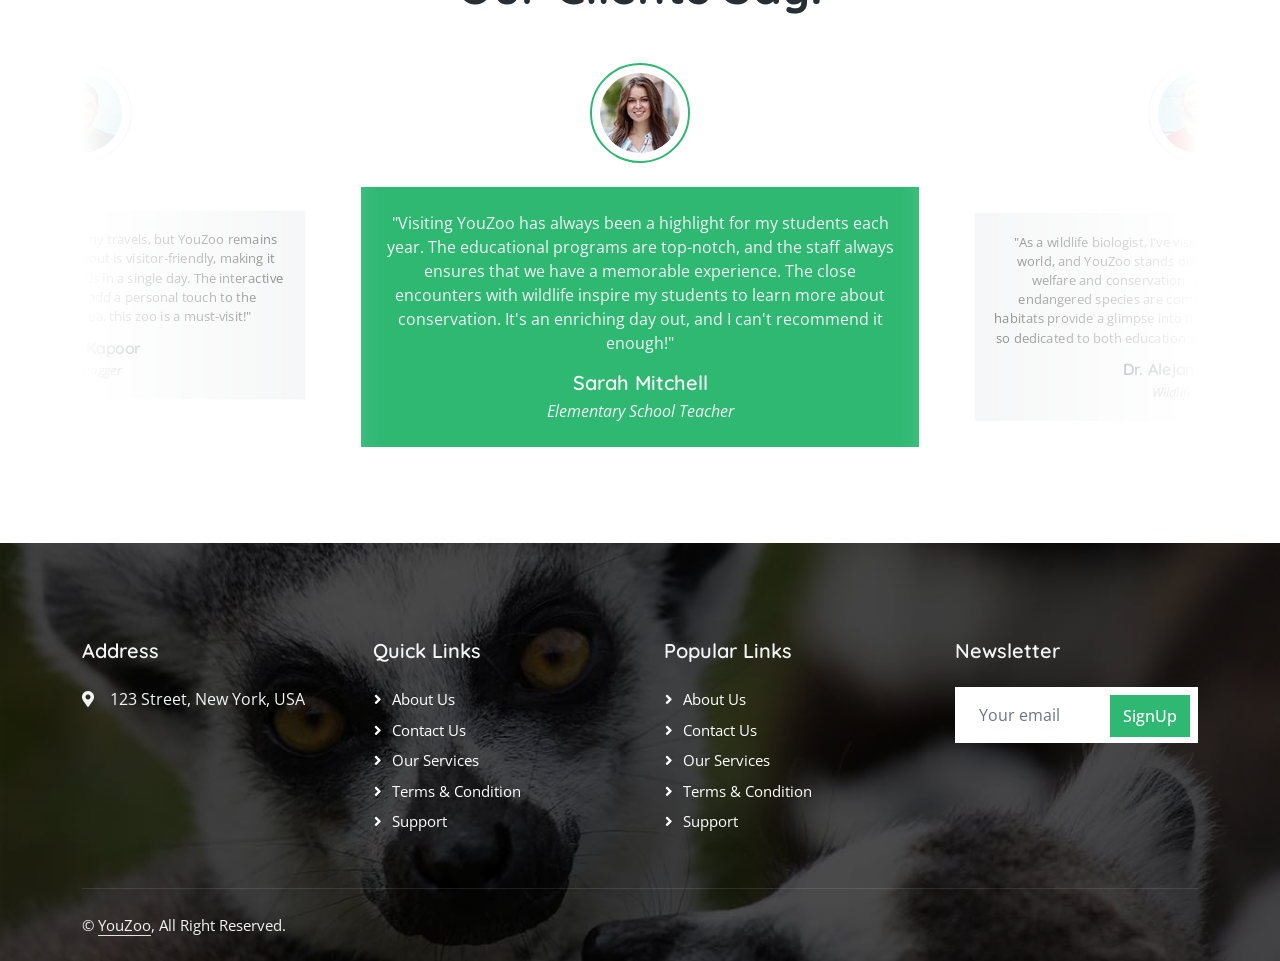
==== commit 8311cd1a: "minor changes" ====
--- a/about.html
+++ b/about.html
@@ -360,13 +360,7 @@
               &copy; <a class="border-bottom" href="#">YouZoo</a>, All Right
               Reserved.
             </div>
-            <div class="col-md-6 text-center text-md-end">
-              <!--/*** This template is free as long as you keep the footer author’s credit link/attribution link/backlink. If you'd like to use the template without the footer author’s credit link/attribution link/backlink, you can purchase the Credit Removal License from "https://htmlcodex.com/credit-removal". Thank you for your support. ***/-->
-              Designed By
-              <a class="border-bottom" href="https://htmlcodex.com"
-                >HTML Codex</a
-              >
-            </div>
+            
           </div>
         </div>
       </div>
